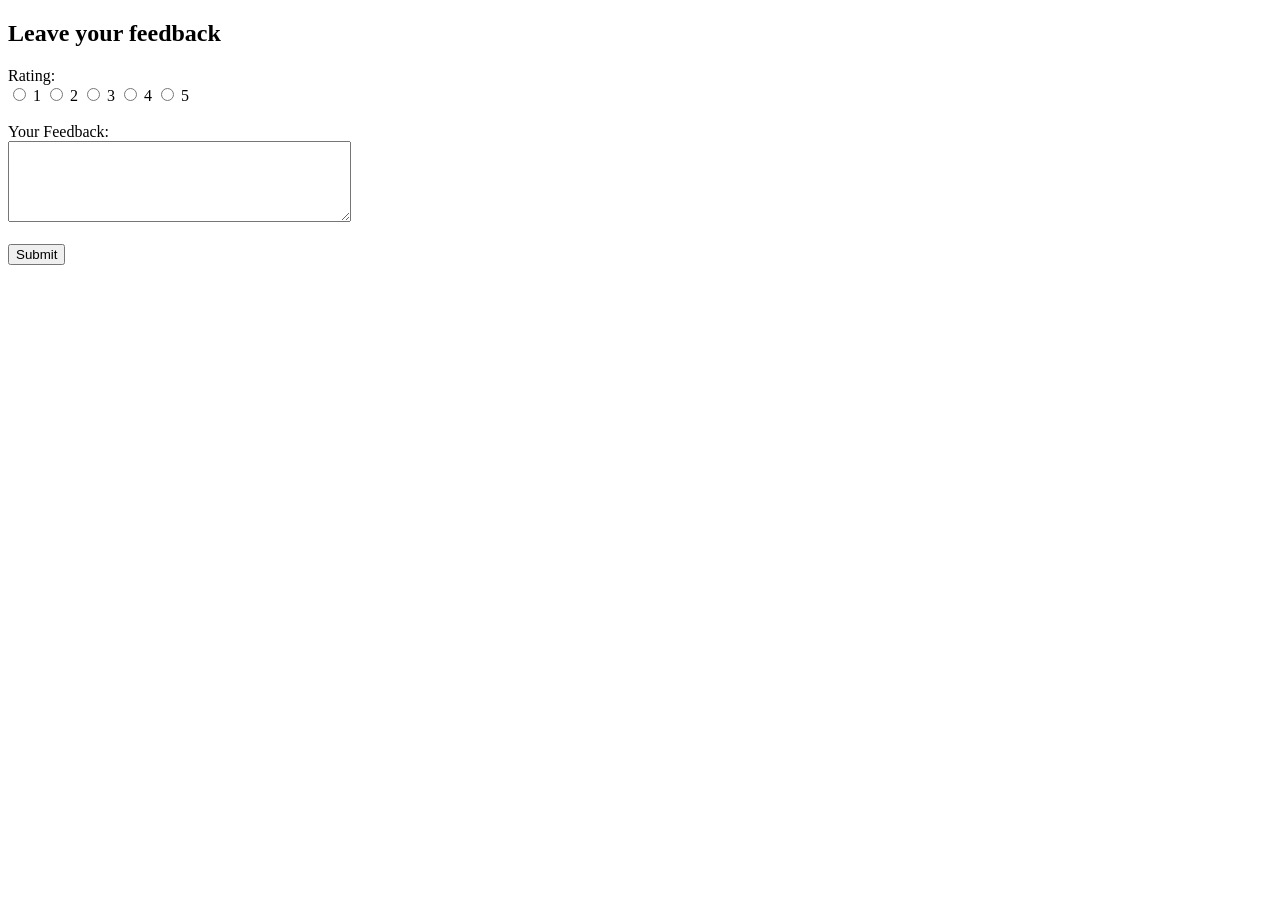
==== feedback.html @ 9ed767ec "Add feedback" ====
<!DOCTYPE html>
<html>

<head>
    <meta charset="utf-8">
    <title>Feedback</title>

</head>

<body>
    <h2>Leave your feedback</h2>

    <form action="submit_feedback.php" method="POST">

        <label>Rating: </label><br>
        <input type="radio" name="rating" value="1" required> 1
        <input type="radio" name="rating" value="2"> 2
        <input type="radio" name="rating" value="3"> 3
        <input type="radio" name="rating" value="4"> 4
        <input type="radio" name="rating" value="5"> 5
        <br><br>

        <label>Your Feedback:</label><br>
        <textarea name = "feedback" rows = "5" cols = "40" required></textarea>
        <br><br>

        <button type="submit">Submit</button>
    </form>
    
</body>

</html>
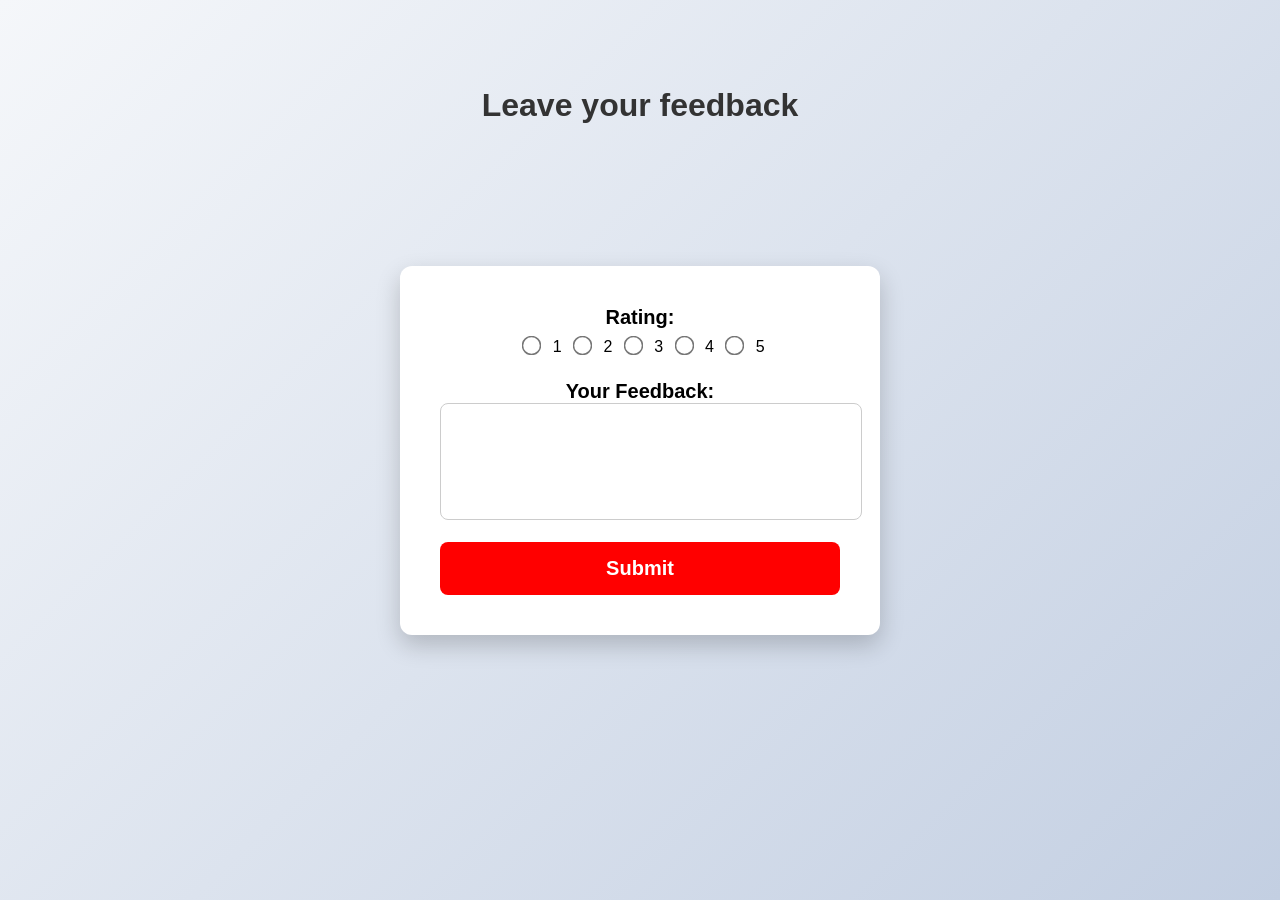
==== commit 64ef056a: "New Version and fix on all layout" ====
--- a/feedback.html
+++ b/feedback.html
@@ -1,16 +1,20 @@
 <!DOCTYPE html>
+<!-- this is the feedback page made by Harris Chenge, the purpose is to college user feedback into my database
+and make the web more better
+-->
 <html>
 
 <head>
-    <meta charset="utf-8">
+    <meta name="viewport" content="width=device-width, initial-scale=1.0">
     <title>Feedback</title>
+    <link rel="stylesheet" href="css/feedback.css">
 
 </head>
 
 <body>
     <h2>Leave your feedback</h2>
 
-    <form action="submit_feedback.php" method="POST">
+    <form action="php/submit_feedback.php" method="POST">
 
         <label>Rating: </label><br>
         <input type="radio" name="rating" value="1" required> 1
--- a/css/feedback.css
+++ b/css/feedback.css
@@ -0,0 +1,82 @@
+/* ---------- PAGE BACKGROUND ---------- */
+body {
+    font-family: Arial, Helvetica, sans-serif;
+    background: linear-gradient(135deg, #f5f7fa, #c3cfe2);
+
+    display: flex;
+    justify-content: center;
+    align-items: center;
+
+    height: 100vh;
+    margin: 0;
+}
+
+/* ---------- FORM CARD ---------- */
+form {
+    background: white;
+    padding: 40px;
+    border-radius: 12px;
+    box-shadow: 0 10px 25px rgba(0,0,0,0.2);
+
+    width: 400px;
+    text-align: center;
+}
+
+/* ---------- TITLE ---------- */
+h2 {
+    position: absolute;
+    top: 60px;
+    font-size: 32px;
+    color: #333;
+}
+
+/* ---------- LABELS ---------- */
+label {
+    font-size: 20px;
+    font-weight: bold;
+}
+
+/* ---------- RADIO BUTTONS ---------- */
+input[type="radio"] {
+    transform: scale(1.5);
+    margin: 10px;
+}
+
+/* ---------- TEXTAREA ---------- */
+textarea {
+    width: 100%;
+    font-size: 16px;
+    padding: 10px;
+    border-radius: 8px;
+    border: 1px solid #ccc;
+    resize: none;
+}
+
+/* ---------- SUBMIT BUTTON ---------- */
+button {
+    width: 100%;
+    padding: 15px;
+
+    font-size: 20px;
+    font-weight: bold;
+
+    background-color: red;
+    color: white;
+
+    border: none;
+    border-radius: 8px;
+
+    cursor: pointer;
+    transition: 0.3s;
+}
+
+/* hover effect */
+button:hover {
+    background-color: darkred;
+    transform: scale(1.05);
+}
+
+/* click effect */
+button:active {
+    transform: scale(0.95);
+}
